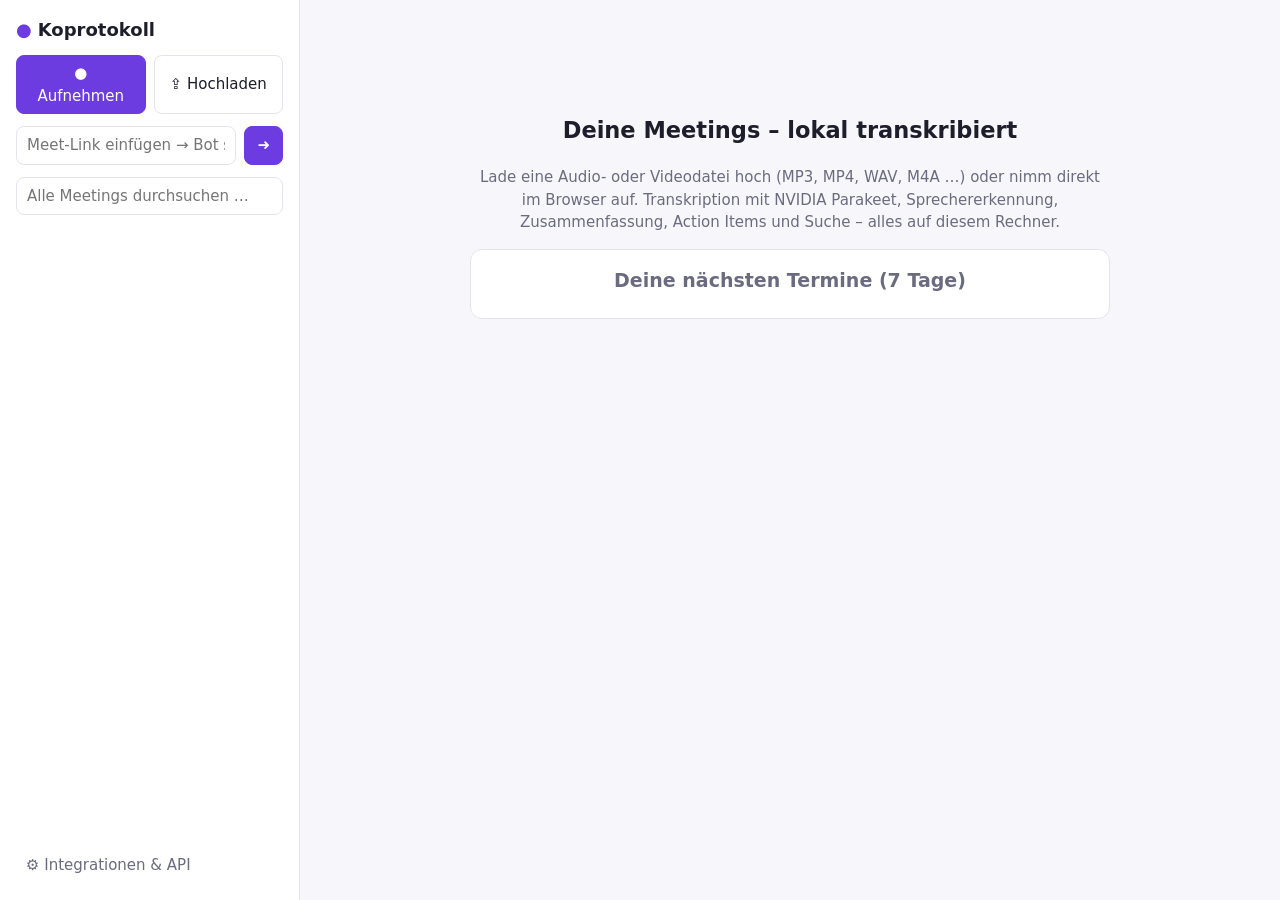
==== koprotokoll/static/index.html @ 6f06ff6b "Oberflaeche: Heuristik-Ergebnis erklaeren und Sprachmodell einrichten (2026-11-26) Am Meeting (Ueber" ====
<!doctype html>
<html lang="de">
<head>
  <meta charset="utf-8">
  <meta name="viewport" content="width=device-width, initial-scale=1">
  <title>Koprotokoll</title>
  <link rel="icon" href="data:image/svg+xml,%3Csvg xmlns=%22http://www.w3.org/2000/svg%22 viewBox=%220 0 16 16%22%3E%3Ccircle cx=%228%22 cy=%228%22 r=%226%22 fill=%22%236c3ce1%22/%3E%3C/svg%3E">
  <link rel="stylesheet" href="style.css">
</head>
<body>
  <aside id="sidebar">
    <div class="brand">
      <span class="logo" aria-hidden="true">●</span> Koprotokoll
      <span id="engine" class="engine" title="Lokale Engines"></span>
    </div>
    <div class="actions">
      <button id="btn-record" class="primary">● Aufnehmen</button>
      <button id="btn-upload">⇪ Hochladen</button>
    </div>
    <form id="bot-quick" class="row" title="Bot als Teilnehmer in ein Online-Meeting schicken">
      <input id="bot-quick-url" placeholder="Meet-Link einfügen → Bot schicken" autocomplete="off">
      <button class="primary" aria-label="Bot schicken">➜</button>
    </form>
    <input id="global-search" type="search" placeholder="Alle Meetings durchsuchen …" autocomplete="off">
    <div id="search-results" hidden></div>
    <div id="bot-live"></div>
    <div id="m-bulk" class="row small" hidden>
      <span id="m-bulk-count"></span>
      <button id="m-bulk-delete" class="danger" title="Alle ausgewählten Meetings löschen">Ausgewählte löschen</button>
    </div>
    <nav id="meeting-list" aria-label="Meetings"></nav>
    <button id="btn-integrations" class="nav-link" title="Integrationen &amp; API öffnen bzw. schließen">⚙ Integrationen &amp; API</button>
  </aside>

  <main id="main">
    <section id="empty" class="empty">
      <h1>Deine Meetings – lokal transkribiert</h1>
      <p>Lade eine Audio- oder Videodatei hoch (MP3, MP4, WAV, M4A …) oder nimm direkt im Browser auf.
        Transkription mit NVIDIA Parakeet, Sprechererkennung, Zusammenfassung, Action Items und Suche –
        alles auf diesem Rechner.</p>
      <div class="card">
        <h2>Deine nächsten Termine (7 Tage)</h2>
        <ul id="upcoming-list" class="list"></ul>
      </div>
    </section>

    <section id="integrations" hidden>
      <div id="local-model" class="card"></div>
      <header class="meeting-head">
        <h1>Integrationen &amp; API</h1>
        <div class="head-actions">
          <button id="btn-close-integrations" title="Integrationen &amp; API schließen"
            aria-label="Integrationen &amp; API schließen">✕</button>
        </div>
      </header>
      <div class="grid2">
        <div>
          <div class="card">
            <h2>Bot als Teilnehmer schicken</h2>
            <p class="muted small">Der Bot tritt dem Meeting als „Koprotokoll“ bei, nimmt den Ton aller Teilnehmer auf
              und erstellt danach Transkript und Zusammenfassung. Unterstützt: Google Meet, Jitsi (meet.jit.si und eigene Instanzen) sowie beliebige Webseiten
              mit Plattform „web“).</p>
            <form id="bot-form" class="stack">
              <input id="bot-url" placeholder="https://meet.jit.si/Raumname" required>
              <div class="row"><input id="bot-title" placeholder="Titel (optional)">
                <input id="bot-at" type="datetime-local" title="Startzeit (leer = sofort)"></div>
              <button class="primary">Bot schicken</button>
            </form>
            <ul id="bot-list" class="list"></ul>
          </div>
          <div class="card">
            <h2>Google Kalender &amp; Gmail</h2>
            <div id="google-box"></div>
          </div>
          <div class="card">
            <h2>Microsoft Kalender &amp; Outlook</h2>
            <div id="microsoft-box"></div>
          </div>
          <div class="card">
            <h2>E-Mail</h2>
            <div id="email-box" aria-live="polite"></div>
          </div>
          <div class="card">
            <h2>Kalender-Quellen</h2>
            <p class="muted small">Weitere Kalender als Quelle für die Bot-Einplanung: CalDAV-Konten
              (Posteo, mailbox.org, iCloud, Fastmail, Nextcloud …) – mehrere Quellen sind möglich.</p>
            <ul id="source-list" class="list"></ul>
            <button id="source-outlook" hidden>Outlook-Kalender lokal hinzufügen</button>
            <form id="caldav-form" class="stack">
              <div class="row">
                <select id="src-provider" title="Anbieter"></select>
                <input id="src-user" placeholder="Benutzername / E-Mail" autocomplete="username">
              </div>
              <div class="row">
                <input id="src-pass" type="password" placeholder="Passwort (oft App-Passwort)" autocomplete="current-password">
                <input id="src-label" placeholder="Name (optional)">
              </div>
              <details id="src-advanced">
                <summary>Erweiterte Einstellungen</summary>
                <div class="stack">
                  <input id="src-server" placeholder="Server-URL, z. B. https://cloud.example.com">
                  <input id="src-calurl" placeholder="Kalender-URL (optional, direkt zur Kollektion)">
                  <input id="src-own-email" placeholder="Eigene E-Mail für Teilnehmer-Antworten (optional)">
                </div>
              </details>
              <button class="primary">CalDAV-Konto hinzufügen</button>
            </form>
            <div id="src-msg" class="muted small"></div>
            <details id="ics-expert">
              <summary>ICS-Abolink (Experten-Option)</summary>
              <form id="ics-form" class="stack">
                <input id="ics-label" placeholder="Name, z. B. Outlook-Abonnement">
                <input id="ics-url" placeholder="https://…/kalender.ics oder Pfad zur Datei">
                <button>ICS-Quelle hinzufügen</button>
              </form>
            </details>
          </div>
        </div>
        <div>
          <div class="card">
            <h2>API-Schlüssel</h2>
            <p class="muted small">Für Zugriffe von anderen Rechnern, Skripten, Zapier/n8n oder dem MCP-Server:
              <code>Authorization: Bearer kp_…</code>. Doku: <a href="/docs" target="_blank">/docs</a></p>
            <form id="key-form" class="row"><input id="key-name" placeholder="Name, z. B. n8n" required>
              <button>Erzeugen</button></form>
            <div id="key-new"></div>
            <ul id="key-list" class="list"></ul>
          </div>
          <div class="card">
            <h2>Webhooks</h2>
            <p class="muted small">POST bei <code>meeting.completed</code>, <code>meeting.failed</code>,
              <code>bot.status</code>; signiert mit <code>X-Koprotokoll-Signature</code> (HMAC-SHA256).</p>
            <form id="hook-form" class="row"><input id="hook-url" placeholder="https://…/webhook" required>
              <select id="hook-events"><option value="*">alle Ereignisse</option>
                <option value="meeting.completed">meeting.completed</option>
                <option value="bot.status">bot.status</option></select>
              <button>Hinzufügen</button></form>
            <div id="hook-new"></div>
            <ul id="hook-list" class="list"></ul>
          </div>
          <div class="card">
            <h2>MCP (Claude &amp; Co.)</h2>
            <p class="muted small">Meetings direkt im KI-Assistenten durchsuchen und zusammenfassen:</p>
            <pre>claude mcp add koprotokoll -- python -m koprotokoll mcp</pre>
          </div>
        </div>
      </div>
    </section>

    <section id="meeting" hidden>
      <header class="meeting-head">
        <div>
          <h1 id="m-title" contenteditable="true" spellcheck="false"></h1>
          <div id="m-meta" class="meta"></div>
        </div>
        <div class="head-actions">
          <a id="m-audio" class="download-link" href="#" download hidden>Audio herunterladen</a>
          <select id="m-recap" aria-label="Als E-Mail öffnen">
            <option value="">Als E-Mail öffnen …</option>
          </select>
          <select id="m-export" aria-label="Exportieren">
            <option value="">Exportieren …</option>
            <option value="md">Markdown (.md)</option>
            <option value="txt">Text (.txt)</option>
            <option value="srt">Untertitel (.srt)</option>
            <option value="json">JSON</option>
          </select>
          <button id="m-delete" class="danger" title="Meeting löschen">Löschen</button>
        </div>
      </header>

      <div id="m-progress" class="progress" hidden>
        <div class="bar"><div id="m-progress-bar"></div></div>
        <span id="m-progress-label"></span>
      </div>

      <audio id="player" controls preload="metadata"></audio>

      <div class="tabs" role="tablist">
        <button role="tab" data-tab="summary" class="active">Übersicht</button>
        <button role="tab" data-tab="transcript">Transkript</button>
        <button role="tab" data-tab="bookmarks">Markierungen</button>
        <button role="tab" data-tab="ask">Frag das Meeting</button>
      </div>

      <div id="tab-summary" class="tab"></div>
      <div id="tab-transcript" class="tab" hidden>
        <input id="t-filter" type="search" placeholder="Im Transkript suchen …">
        <form id="t-language-form" class="transcription-controls">
          <label for="t-language">Transkriptionssprache</label>
          <div class="transcription-actions">
            <select id="t-language" aria-describedby="t-language-help">
              <option value="de">Deutsch</option>
              <option value="auto">Automatisch (mehrsprachig)</option>
              <option value="en">Englisch</option>
            </select>
            <button id="t-retranscribe" type="submit">Erneut transkribieren</button>
          </div>
          <p id="t-language-help" class="small muted">Erstellt aus der Aufnahme eine neue Fassung. Das bisherige Transkript bleibt erhalten.</p>
          <p id="t-language-error" role="alert" hidden></p>
        </form>
        <div id="transcript"></div>
      </div>
      <div id="tab-bookmarks" class="tab" hidden>
        <form id="bm-form" class="row">
          <select id="bm-kind">
            <option value="soundbite">Soundbite</option>
            <option value="action">Action Item</option>
            <option value="comment">Kommentar</option>
          </select>
          <input id="bm-note" placeholder="Notiz zur aktuellen Abspielposition …">
          <button class="primary">Markieren</button>
        </form>
        <ul id="bookmarks" class="list"></ul>
      </div>
      <div id="tab-ask" class="tab" hidden>
        <form id="ask-form" class="row">
          <input id="ask-q" placeholder="z. B. Welche Aufgaben wurden vereinbart?" required>
          <button class="primary">Fragen</button>
        </form>
        <div id="ask-answer"></div>
      </div>
    </section>
  </main>

  <dialog id="dlg-upload">
    <form method="dialog" id="upload-form">
      <h2>Datei hochladen</h2>
      <label>Audio/Video <input type="file" id="up-file" required
        accept=".mp3,.mp4,.wav,.m4a,.webm,.ogg,.opus,.flac,.aac,.mov,.mkv,audio/*,video/*"></label>
      <label>Titel <input id="up-title" placeholder="optional"></label>
      <label>Anzahl Sprecher
        <select id="up-speakers" aria-describedby="up-speakers-help">
          <option value="1">Nur ich (1 Person)</option>
          <option value="">Automatisch erkennen</option>
        </select>
      </label>
      <p id="up-speakers-help" class="small muted">Bei „Nur ich“ bleibt alles bei einer Person. Bei Gesprächen die Anzahl wählen; „Automatisch“ schätzt sie.</p>
      <label>Transkriptionssprache
        <select id="up-language">
          <option value="de">Deutsch</option>
          <option value="auto">Automatisch (mehrsprachig)</option>
          <option value="en">Englisch</option>
        </select>
      </label>
      <p class="small muted">Für deutsche Aufnahmen „Deutsch“ wählen, bei mehreren Sprachen „Automatisch“.</p>
      <menu><button value="cancel" formnovalidate>Abbrechen</button><button class="primary" value="ok">Hochladen</button></menu>
    </form>
  </dialog>

  <dialog id="dlg-record">
    <form method="dialog" id="record-form">
      <h2>Aufnahme</h2>
      <label>Titel <input id="rec-title" placeholder="z. B. Team-Weekly"></label>
      <label>Anzahl Sprecher
        <select id="rec-speakers" aria-describedby="rec-speakers-help">
          <option value="1">Nur ich (1 Person)</option>
          <option value="">Automatisch erkennen</option>
        </select>
      </label>
      <p id="rec-speakers-help" class="small muted">Bei „Nur ich“ bleibt alles bei einer Person. Bei Gesprächen die Anzahl wählen; „Automatisch“ schätzt sie.</p>
      <label>Transkriptionssprache
        <select id="rec-language">
          <option value="de">Deutsch</option>
          <option value="auto">Automatisch (mehrsprachig)</option>
          <option value="en">Englisch</option>
        </select>
      </label>
      <p class="small muted">Für deutsche Aufnahmen „Deutsch“ wählen, bei mehreren Sprachen „Automatisch“.</p>
      <label>Aufnahmeweg
        <select id="rec-method">
          <option value="hardware">Audioeingang dieses Rechners</option>
          <option value="browser">Browsermikrofon oder freigegebener Tabton</option>
        </select>
      </label>
      <label id="rec-device-wrap">Audioeingang
        <select id="rec-device"><option value="">Audioeingänge werden geladen …</option></select>
      </label>
      <p id="rec-device-help" class="small">Für Gesprächspartner aus einem Online-Meeting müssen sie über diesen Eingang hörbar sein.</p>
      <label id="rec-source-wrap" hidden>Browserquelle
        <select id="rec-source">
          <option value="mic">Mikrofon (Gespräch vor Ort)</option>
          <option value="mix">Mikrofon + Tab-/Bildschirmton (Online-Meeting)</option>
        </select>
      </label>
      <div class="rec-state"><span id="rec-dot" class="dot"></span> <span id="rec-time">00:00</span>
        <canvas id="rec-level" width="200" height="24"></canvas></div>
      <p id="rec-silence-status" class="small muted" role="status">Stoppt nach 5 Minuten ohne erkannte Sprache und wertet die Aufnahme aus.</p>
      <menu>
        <button value="cancel" id="rec-cancel" formnovalidate>Abbrechen</button>
        <button type="button" id="rec-start" class="primary">Start</button>
        <button type="button" id="rec-stop" class="primary" hidden>Stopp &amp; auswerten</button>
      </menu>
    </form>
  </dialog>

  <dialog id="dlg-llm-setup">
    <form method="dialog">
      <h2>Sprachmodell einrichten</h2>
      <div id="llm-setup-body" class="stack"></div>
      <menu><button value="cancel" formnovalidate>Schließen</button></menu>
    </form>
  </dialog>

  <script src="app.js"></script>
</body>
</html>
---- koprotokoll/static/style.css ----
:root {
  --bg: #f7f7fb; --panel: #ffffff; --text: #1d1d2b; --muted: #6b6b80; --line: #e4e4ee;
  --accent: #6c3ce1; --accent-soft: #efe9fd; --danger: #c73a3a; --danger-text: #c73a3a; --hl: #fff3b0;
  --s1: #6c3ce1; --s2: #0e8f7e; --s3: #d9480f; --s4: #1971c2; --s5: #c2255c; --s6: #5c940d;
  color-scheme: light dark;
}
@media (prefers-color-scheme: dark) {
  :root { --bg: #14141c; --panel: #1d1d28; --text: #e8e8f0; --muted: #9a9ab0; --line: #2e2e3d;
    --accent: #9b7bff; --accent-soft: #2a2340; --danger-text: #ff9292; --hl: #5a4d00; }
}
* { box-sizing: border-box; }
[hidden] { display: none !important; }
body { margin: 0; display: grid; grid-template-columns: 300px 1fr; height: 100vh; font: 15px/1.5 system-ui, sans-serif;
  background: var(--bg); color: var(--text); }
button, select, input { font: inherit; color: inherit; }
button, select { background: var(--panel); border: 1px solid var(--line); border-radius: 8px; padding: 6px 12px; cursor: pointer; }
button.primary { background: var(--accent); border-color: var(--accent); color: var(--panel); }
button.danger { color: var(--danger-text); }
button:disabled { opacity: .5; cursor: default; }
input { background: var(--panel); border: 1px solid var(--line); border-radius: 8px; padding: 7px 10px; width: 100%; }
#sidebar { background: var(--panel); border-right: 1px solid var(--line); padding: 16px; display: flex; flex-direction: column; gap: 12px; overflow: hidden; }
.brand { font-weight: 700; font-size: 18px; display: flex; align-items: center; gap: 6px; }
.logo { color: var(--accent); }
.engine { margin-left: auto; font-size: 11px; font-weight: 400; color: var(--muted); }
.actions { display: grid; grid-template-columns: 1fr 1fr; gap: 8px; }
#meeting-list { overflow-y: auto; flex: 1; display: flex; flex-direction: column; gap: 2px; }
#m-bulk { align-items: center; gap: 8px; padding: 4px 10px; }
#m-bulk button { margin-left: auto; padding: 4px 10px; }
.m-item { padding: 8px 10px; border-radius: 8px; cursor: pointer; display: flex; gap: 8px; align-items: flex-start; }
.m-item .m-check { flex: none; margin-top: 4px; }
.m-item .m-body { flex: 1; min-width: 0; }
.m-item:hover { background: var(--bg); }
.m-item.active { background: var(--accent-soft); }
.m-item .t { font-weight: 600; white-space: nowrap; overflow: hidden; text-overflow: ellipsis; }
.m-item .s { font-size: 12px; color: var(--muted); }
#search-results { max-height: 45vh; overflow-y: auto; border: 1px solid var(--line); border-radius: 8px; }
.hit { padding: 8px 10px; border-bottom: 1px solid var(--line); cursor: pointer; font-size: 13px; }
.hit:hover { background: var(--bg); }
.hit b { display: block; font-size: 12px; color: var(--muted); font-weight: 500; }
mark { background: var(--hl); color: inherit; border-radius: 3px; }
#main { overflow-y: auto; padding: 24px 32px; }
.empty { max-width: 640px; margin: 10vh auto; text-align: center; color: var(--muted); }
.empty h1 { color: var(--text); }
.meeting-head { display: flex; justify-content: space-between; gap: 16px; align-items: flex-start; }
.meeting-head h1 { margin: 0; font-size: 24px; outline: none; border-radius: 6px; }
.meeting-head h1:focus { background: var(--accent-soft); }
.head-actions { display: flex; gap: 8px; }
.meeting-head .head-actions { flex-wrap: wrap; max-width: 100%; }
#m-recap { min-height: 44px; max-width: 100%; }
.download-link { display: inline-flex; align-items: center; gap: 6px; min-height: 44px; padding: 6px 12px;
  background: var(--panel); border: 1px solid var(--line); border-radius: 8px; color: inherit;
  text-decoration: none; white-space: nowrap; }
.download-link:hover { background: var(--accent-soft); border-color: var(--accent); }
.download-link::before { content: "↓"; color: var(--accent); font-weight: 700; }
.task-export summary, .task-export select, .task-export button { min-height: 44px; cursor: pointer; }
.task-export select { width: 100%; max-width: 100%; min-width: 0; }
.task-export .stack { margin-top: 8px; }
.list .grow { min-width: 0; overflow-wrap: anywhere; }
.meta { color: var(--muted); font-size: 13px; }
audio { width: 100%; margin: 16px 0 8px; position: sticky; top: -24px; z-index: 2; }
.progress { display: flex; align-items: center; gap: 12px; margin: 14px 0; color: var(--muted); font-size: 13px; }
.progress .bar { flex: 1; height: 8px; background: var(--line); border-radius: 4px; overflow: hidden; }
.progress .bar div { height: 100%; width: 100%; background: var(--accent); transform: scaleX(0); transform-origin: left center; transition: transform .4s; }
.tabs { display: flex; gap: 4px; border-bottom: 1px solid var(--line); margin: 8px 0 16px; overflow-x: auto; }
.tabs button { white-space: nowrap; }
.tabs button { border: none; background: none; border-bottom: 2px solid transparent; border-radius: 0; padding: 8px 12px; color: var(--muted); }
.tabs button.active { color: var(--accent); border-bottom-color: var(--accent); font-weight: 600; }
.card { background: var(--panel); border: 1px solid var(--line); border-radius: 12px; padding: 16px 20px; margin-bottom: 16px; }
.card h2 { margin: 0 0 8px; font-size: 19px; }
.grid2 { display: grid; grid-template-columns: 2fr 1fr; gap: 16px; }
.grid2 > div { min-width: 0; }
@media (max-width: 1100px) { .grid2 { grid-template-columns: 1fr; } }
.chips { display: flex; flex-wrap: wrap; gap: 6px; }
.chip { background: var(--accent-soft); color: var(--accent); padding: 2px 10px; border-radius: 999px; font-size: 13px; }
.ts { color: var(--accent); cursor: pointer; font-variant-numeric: tabular-nums; font-size: 13px; text-decoration: none; }
.ts:hover { text-decoration: underline; }
.list { list-style: none; padding: 0; margin: 0; }
.list li { padding: 8px 0; border-bottom: 1px solid var(--line); display: flex; gap: 10px; align-items: baseline; }
.list li:last-child { border-bottom: none; }
.list li .grow { flex: 1; }
.tag { font-size: 11px; text-transform: uppercase; letter-spacing: .04em; color: var(--muted); }
.speaker-row { display: flex; align-items: center; gap: 8px; margin: 6px 0; }
#speaker-single { min-height: 44px; max-width: 100%; }
.speaker-row input { flex: 1; padding: 4px 8px; }
.talk { height: 6px; border-radius: 3px; background: var(--line); margin-top: 2px; }
.talk div { height: 100%; border-radius: 3px; }
.swatch { width: 10px; height: 10px; border-radius: 50%; flex: none; }
#transcript { margin-top: 12px; }
#transcript.reading { max-width: 72ch; font-size: 16px; line-height: 1.7; overflow-wrap: anywhere; }
.reading-paragraph { margin: 0 0 1em; }
.reading-speaker { margin: 1.5em 0 .25em; font-size: 14px; font-weight: 600; }
.reading-segment.current { background: var(--accent-soft); border-radius: 2px; }
.transcription-controls { margin: 16px 0; }
.transcription-actions { display: flex; flex-wrap: wrap; gap: 8px; margin-top: 4px; }
.transcription-actions select { min-width: 0; max-width: 100%; }
.transcription-actions select, .transcription-actions button { min-height: 44px; }
.transcription-controls p { margin: 6px 0; }
.row { display: flex; gap: 8px; }
.row select { flex: none; }
#ask-answer { white-space: pre-wrap; margin-top: 16px; }
dialog { border: 1px solid var(--line); border-radius: 14px; background: var(--panel); color: var(--text); width: min(440px, 92vw); padding: 1.25rem; }
dialog::backdrop { background: rgba(0,0,0,.35); }
dialog h2 { margin-top: 0; font-size: 20px; }
dialog label { display: block; margin: 10px 0; font-size: 13px; color: var(--text); }
dialog label input, dialog label select { margin-top: 4px; width: 100%; }
dialog menu { display: flex; justify-content: flex-end; gap: 8px; padding: 0; margin: 16px 0 0; }
.rec-state { display: flex; align-items: center; gap: 10px; margin: 12px 0; font-variant-numeric: tabular-nums; font-size: 20px; }
.dot { width: 12px; height: 12px; border-radius: 50%; background: var(--line); }
.dot.on { background: #e03131; animation: pulse 1s infinite; }
@keyframes pulse { 50% { opacity: .3; } }
.muted { color: var(--muted); }
@media (max-width: 760px) {
  body { grid-template-columns: 1fr; grid-template-rows: auto 1fr; height: auto; }
  #sidebar { max-height: 45vh; }
  #main { padding: 16px; }
  .meeting-head { flex-direction: column; }
  .meeting-head h1 { font-size: 20px; }
}

.nav-link { border: none; background: none; text-align: left; color: var(--muted); padding: 8px 10px; }
.nav-link:hover, .nav-link.active { background: var(--accent-soft); color: var(--accent); }
.stack { display: flex; flex-direction: column; gap: 8px; margin-bottom: 8px; }
#integrations .row { flex-wrap: wrap; }
#integrations .row > input:not([type="checkbox"]) { flex: 1 1 160px; min-width: 0; }
#integrations .row > select { max-width: 100%; }
#mail-form label:not(.row) { display: flex; flex-direction: column; gap: 4px; }
#mail-form input, #mail-form select, #mail-form button { min-height: 44px; min-width: 0; }
#mail-form input[type="checkbox"] { width: auto; min-height: auto; flex: none; cursor: pointer; }
#mail-form label.row, #mail-form .wrap { flex-wrap: wrap; align-items: center; }
#mail-form label.row { display: grid; grid-template-columns: auto minmax(0, 1fr); align-items: start; }
#mail-form label.row input { margin-top: 4px; }
#mail-form button:disabled { cursor: not-allowed; }
.small { font-size: 13px; }
details summary { cursor: pointer; color: var(--muted); }
details[open] summary { margin-bottom: 8px; }
pre, code { font: 12px/1.4 ui-monospace, monospace; }
pre { background: var(--bg); padding: 8px 10px; border-radius: 8px; overflow-x: auto; }
.secret { background: var(--hl); padding: 8px 10px; border-radius: 8px; word-break: break-all; margin: 8px 0; font-size: 13px; }
.badge { font-size: 11px; padding: 1px 8px; border-radius: 999px; background: var(--line); white-space: nowrap; }
.badge.recording { background: #e03131; color: #fff; }
.badge.waiting_admit, .badge.joining, .badge.scheduled { background: #f59f00; color: #fff; }
.badge.completed { background: var(--s2); color: #fff; }
.badge.failed { background: var(--danger); color: #fff; }
.live { padding: 8px 10px; border-radius: 8px; background: var(--accent-soft); font-size: 13px; display: flex; gap: 8px; align-items: center; }
.live .t { flex: 1; overflow: hidden; text-overflow: ellipsis; white-space: nowrap; }
#bot-live { display: flex; flex-direction: column; gap: 4px; }
.switch { display: flex; align-items: center; gap: 8px; margin: 6px 0; font-size: 14px; }
.switch input { width: auto; }

#local-model { display: grid; gap: 12px; padding: 20px; min-width: 0; }
#local-model select, #local-model input[type=number] { width: 100%; max-width: 100%; min-width: 0; min-height: 44px; }
#local-model button { min-height: 44px; white-space: normal; }
#local-model p { overflow-wrap: anywhere; }

#local-model input[type=checkbox] { width: auto; margin-right: 8px; }
.llm-hint { border-color: var(--accent); }
.llm-hint p { margin: 0 0 10px; }
#dlg-llm-setup .progress { margin: 10px 0; }
#llm-setup-body label { display: block; margin: 8px 0; font-size: 14px; }
#llm-setup-body ol { margin: 8px 0; padding-left: 22px; }
#llm-setup-body li { margin: 6px 0; }
#local-model input:not([type=checkbox]) { width: 100%; min-width: 0; max-width: 100%; }
#local-model label { min-width: 0; overflow-wrap: anywhere; }
#local-model textarea { width: 100%; max-width: 100%; min-height: 80px; font: inherit; color: inherit; background: var(--panel); }
#transcript-version select { max-width: 100%; min-height: 44px; }
#transcript-version p { overflow-wrap: anywhere; }
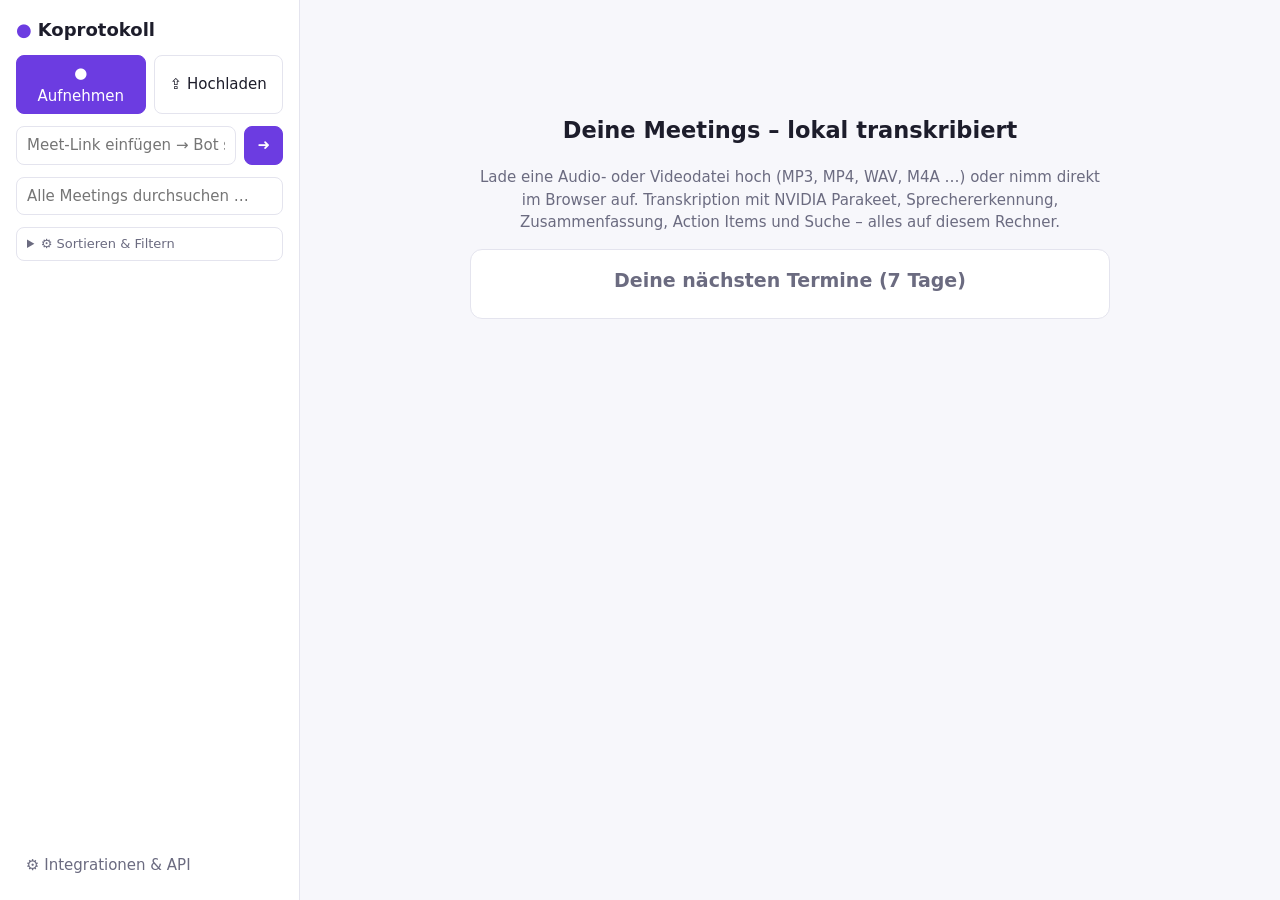
==== commit c64edfdf: "Meeting-Liste: Vorschau nur bei neuem Inhalt, Datumsspalte mobil, Sortier-/Filter-Drop-down, Live-Up" ====
--- a/koprotokoll/static/index.html
+++ b/koprotokoll/static/index.html
@@ -23,9 +23,35 @@
     </form>
     <input id="global-search" type="search" placeholder="Alle Meetings durchsuchen …" autocomplete="off">
     <div id="search-results" hidden></div>
+    <details id="list-options">
+      <summary title="Sortierung und Filter für die Meeting-Liste">⚙ Sortieren &amp; Filtern</summary>
+      <div class="list-options">
+        <label for="sort-order">Sortieren
+          <select id="sort-order">
+            <option value="new">Neueste zuerst</option>
+            <option value="old">Älteste zuerst</option>
+            <option value="title">Titel A–Z</option>
+            <option value="duration">Längste zuerst</option>
+          </select>
+        </label>
+        <label for="filter-status">Anzeigen
+          <select id="filter-status">
+            <option value="all">Alle Meetings</option>
+            <option value="processing">In Verarbeitung</option>
+            <option value="done">Fertig</option>
+            <option value="error">Nur Fehler</option>
+          </select>
+        </label>
+      </div>
+    </details>
     <div id="bot-live"></div>
+    <details id="upcoming-card" class="card">
+      <summary>Nächste Termine (7 Tage)</summary>
+      <ul id="upcoming-list-mobile" class="list"></ul>
+    </details>
     <div id="m-bulk" class="row small" hidden>
       <span id="m-bulk-count"></span>
+      <button id="m-bulk-done" title="Auswahl beenden">Fertig</button>
       <button id="m-bulk-delete" class="danger" title="Alle ausgewählten Meetings löschen">Ausgewählte löschen</button>
     </div>
     <nav id="meeting-list" aria-label="Meetings"></nav>
@@ -149,6 +175,7 @@
 
     <section id="meeting" hidden>
       <header class="meeting-head">
+        <button id="m-back" class="back-btn" title="Zurück zur Meeting-Liste" aria-label="Zurück zur Meeting-Liste">← Zurück</button>
         <div>
           <h1 id="m-title" contenteditable="true" spellcheck="false"></h1>
           <div id="m-meta" class="meta"></div>
@@ -286,6 +313,7 @@
       <div class="rec-state"><span id="rec-dot" class="dot"></span> <span id="rec-time">00:00</span>
         <canvas id="rec-level" width="200" height="24"></canvas></div>
       <p id="rec-silence-status" class="small muted" role="status">Stoppt nach 5 Minuten ohne erkannte Sprache und wertet die Aufnahme aus.</p>
+      <p id="rec-busy" class="small" role="alert" hidden>Es läuft bereits eine Aufnahme.</p>
       <menu>
         <button value="cancel" id="rec-cancel" formnovalidate>Abbrechen</button>
         <button type="button" id="rec-start" class="primary">Start</button>
--- a/koprotokoll/static/style.css
+++ b/koprotokoll/static/style.css
@@ -25,14 +25,25 @@
 .actions { display: grid; grid-template-columns: 1fr 1fr; gap: 8px; }
 #meeting-list { overflow-y: auto; flex: 1; display: flex; flex-direction: column; gap: 2px; }
 #m-bulk { align-items: center; gap: 8px; padding: 4px 10px; }
-#m-bulk button { margin-left: auto; padding: 4px 10px; }
+#m-bulk button { padding: 4px 10px; }
+#m-bulk-delete { margin-left: auto; }
 .m-item { padding: 8px 10px; border-radius: 8px; cursor: pointer; display: flex; gap: 8px; align-items: flex-start; }
-.m-item .m-check { flex: none; margin-top: 4px; }
+.m-item .m-check { flex: none; margin-top: 4px; width: 20px; height: 20px; accent-color: var(--accent); cursor: pointer; }
 .m-item .m-body { flex: 1; min-width: 0; }
 .m-item:hover { background: var(--bg); }
 .m-item.active { background: var(--accent-soft); }
+.m-item.selected { background: var(--accent-soft); box-shadow: inset 0 0 0 1px var(--accent); }
 .m-item .t { font-weight: 600; white-space: nowrap; overflow: hidden; text-overflow: ellipsis; }
+.m-item .p { font-size: 12px; font-style: italic; color: var(--muted); white-space: nowrap; overflow: hidden; text-overflow: ellipsis; }
 .m-item .s { font-size: 12px; color: var(--muted); }
+.m-date { display: none; }
+#list-options { flex: none; }
+#list-options summary { cursor: pointer; user-select: none; color: var(--muted); font-size: 13px;
+  padding: 6px 10px; border: 1px solid var(--line); border-radius: 8px; background: var(--panel); }
+#list-options summary:hover, #list-options[open] summary { background: var(--accent-soft); color: var(--accent); }
+.list-options { display: flex; flex-direction: column; gap: 8px; padding: 8px 10px 4px; }
+.list-options label { display: flex; flex-direction: column; gap: 3px; font-size: 12px; color: var(--muted); }
+.list-options select { width: 100%; min-height: 36px; }
 #search-results { max-height: 45vh; overflow-y: auto; border: 1px solid var(--line); border-radius: 8px; }
 .hit { padding: 8px 10px; border-bottom: 1px solid var(--line); cursor: pointer; font-size: 13px; }
 .hit:hover { background: var(--bg); }
@@ -109,12 +120,40 @@
 .dot.on { background: #e03131; animation: pulse 1s infinite; }
 @keyframes pulse { 50% { opacity: .3; } }
 .muted { color: var(--muted); }
+.back-btn { display: none; }
+#upcoming-card { display: none; }
+
 @media (max-width: 760px) {
-  body { grid-template-columns: 1fr; grid-template-rows: auto 1fr; height: auto; }
-  #sidebar { max-height: 45vh; }
-  #main { padding: 16px; }
+  /* Handy: Liste und Detail sind getrennte Vollbild-Ansichten (Master-Detail). */
+  body { display: block; height: 100vh; height: 100dvh; overflow: hidden; }
+  #sidebar { max-height: none; height: 100%; border-right: none; padding: 12px; gap: 10px; }
+  #main { display: none; height: 100%; padding: 16px; }
+  body.detail #sidebar { display: none; }
+  body.detail #main { display: block; }
+  .back-btn { display: inline-flex; align-items: center; min-height: 44px; padding: 6px 14px;
+    background: var(--panel); border: 1px solid var(--line); border-radius: 8px; cursor: pointer; }
+  .m-item { padding: 10px 12px; display: grid; grid-template-columns: auto minmax(0, 1fr) auto; }
+  .m-item .m-check { width: 24px; height: 24px; margin-top: 2px; }
+  .m-item .t { font-size: 13.5px; white-space: normal; overflow: hidden; text-overflow: unset;
+    display: -webkit-box; -webkit-line-clamp: 2; -webkit-box-orient: vertical; }
+  .m-item .p { white-space: normal; overflow: hidden; text-overflow: unset;
+    display: -webkit-box; -webkit-line-clamp: 2; -webkit-box-orient: vertical; }
+  .m-date { display: block; font-size: 11px; color: var(--muted); white-space: nowrap; padding-top: 3px; }
+  .s-date { display: none; }
+  #m-bulk button { min-height: 36px; }
+  .list-options select { min-height: 44px; }
+  .back-btn:hover { background: var(--accent-soft); border-color: var(--accent); }
+  #upcoming-card { display: block; padding: 8px 12px; margin-bottom: 0; flex: none; }
+  #upcoming-card summary { font-size: 13px; color: var(--muted); }
+  #upcoming-card[open] summary { margin-bottom: 4px; }
+  #upcoming-card .list li { padding: 6px 0; }
   .meeting-head { flex-direction: column; }
   .meeting-head h1 { font-size: 20px; }
+  .meeting-head .head-actions { display: grid; grid-template-columns: 1fr 1fr; width: 100%; }
+  .meeting-head .head-actions .download-link { grid-column: 1 / -1; justify-content: center; }
+  .meeting-head .head-actions select, .meeting-head .head-actions button { width: 100%; }
+  audio { top: -16px; }
+  .actions button, #bot-quick button, #global-search { min-height: 44px; }
 }
 
 .nav-link { border: none; background: none; text-align: left; color: var(--muted); padding: 8px 10px; }
@@ -159,6 +198,10 @@
 #llm-setup-body label { display: block; margin: 8px 0; font-size: 14px; }
 #llm-setup-body ol { margin: 8px 0; padding-left: 22px; }
 #llm-setup-body li { margin: 6px 0; }
+#llm-setup-body h3 { font-size: 16px; margin: 14px 0 4px; }
+#llm-setup-body .cli-source { border-top: 1px solid var(--line); padding-top: 8px; margin-top: 10px; }
+#llm-setup-body .cli-source label { display: flex; gap: 8px; align-items: baseline; font-size: 13px; }
+#llm-setup-body .cli-source input[type=checkbox] { width: auto; flex: none; }
 #local-model input:not([type=checkbox]) { width: 100%; min-width: 0; max-width: 100%; }
 #local-model label { min-width: 0; overflow-wrap: anywhere; }
 #local-model textarea { width: 100%; max-width: 100%; min-height: 80px; font: inherit; color: inherit; background: var(--panel); }
